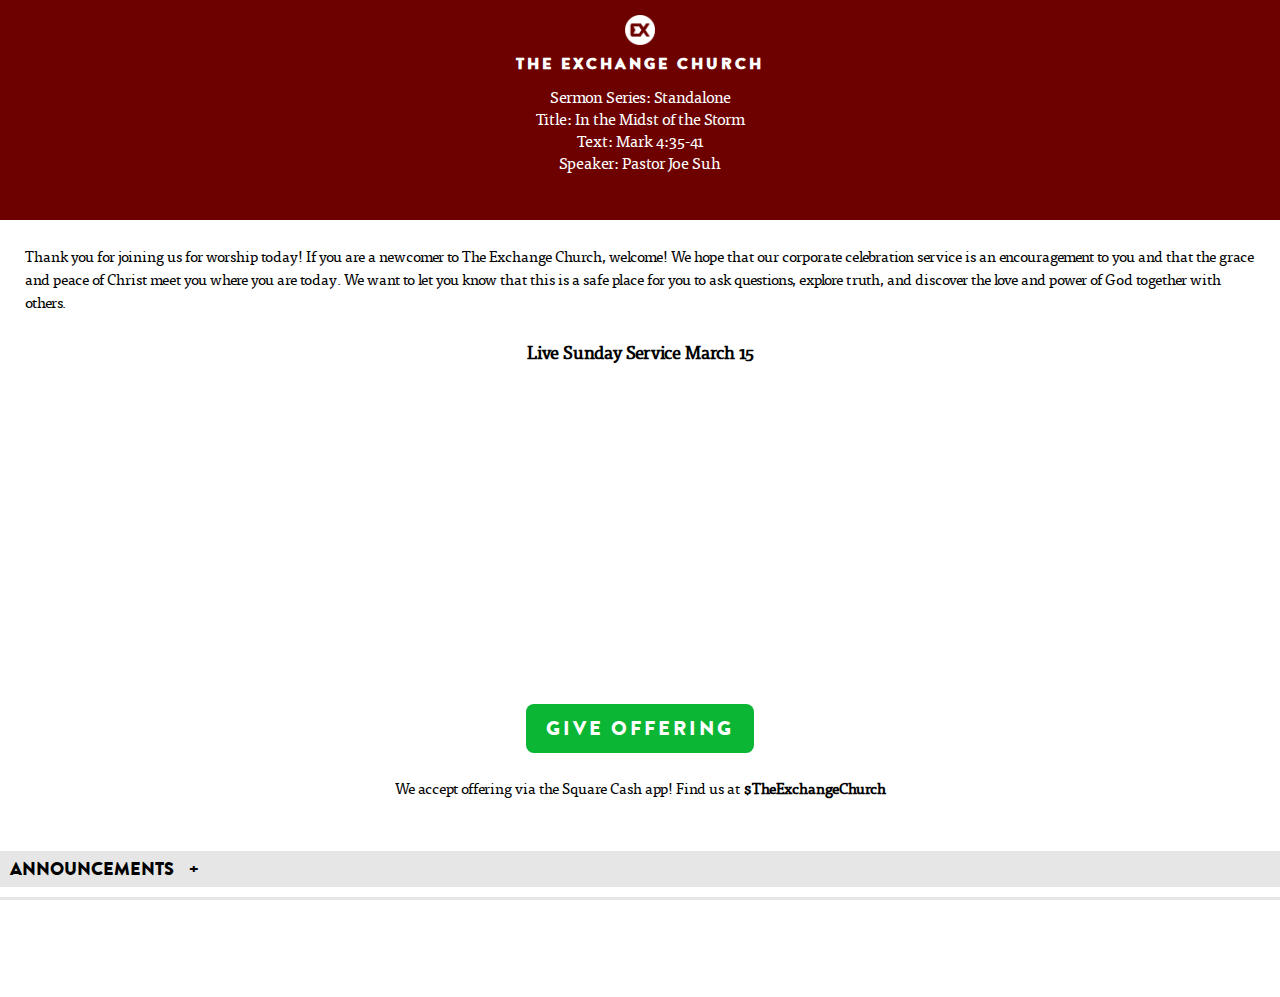
==== index.html @ 0a5fa8ea "updated livestream url" ====
<!DOCTYPE html>
<html lang="en">
<head>
    <meta charset="UTF-8">
    <meta name="viewport" content="width=device-width, initial-scale=1.0">
    <meta http-equiv="X-UA-Compatible" content="ie=edge">
    <title>Exchange Church Jubo</title>
    <link rel="stylesheet" href="style.css">
    <link href="https://fonts.googleapis.com/css?family=Roboto" rel="stylesheet">
    <script src="https://code.jquery.com/jquery-3.3.1.js" integrity="sha256-2Kok7MbOyxpgUVvAk/HJ2jigOSYS2auK4Pfzbm7uH60=" crossorigin="anonymous"></script>
</head>
<body>
    <header>
        <div id="logoTitle">
            <a href='#home'><img id='logo' src='logo.png' alt="exchange church logo"></a>
            <h1 role="heading" id="churchName">The Exchange Church</h1>
        </div>
        <div id="juboDetails">
            <ul class='deets'>
                <li id='sermonSlide'></li>
                <li id='date'></li>
                <li id='sermonSeries'>Sermon Series: Standalone</li>
                <li id='sermonTitle'>Title: In the Midst of the Storm</li>
                <li id='sermonText'>Text: Mark 4:35-41</li>
                <li id='speakerName'>Speaker: Pastor Joe Suh</li>
            </h2>
        </div>
    </header>
    <main role="main">
        <section id="jubo">
            <div id="greeting">
                Thank you for joining us for worship today! If you are a newcomer to The Exchange Church, welcome! We hope that our corporate celebration service is an encouragement to you and that the grace and peace of Christ meet you where you are today. We want to let you know that this is a safe place for you to ask questions, explore truth, and discover the love and power of God together with others.
            </div>
            <div id="livestream" align = "center">
            	<b style="font-size: 18px">Live Sunday Service March 15<br></b>
            	<iframe src="https://www.facebook.com/plugins/video.php?href=https%3A%2F%2Fwww.facebook.com%2Fthe.exchange.church%2Fvideos%2F644797869419115%2F&show_text=1&width=480" max-width="480" width= "100%" height="100%" marginwidth="auto" style="border:none;overflow:hidden;padding-bottom: 35px;height: 335px;" scrolling="no" frameborder="0" allowTransparency="true" allowFullScreen="true"></iframe>
            </div>
            <div id="linkContainer">
                <a id='offeringButton' href='https://cash.app/$TheExchangeChurch' target="_blank">Give Offering</a>
            </div>
            <div id="offeringBlurb">
                We accept offering via the Square Cash app! Find us at <b>$TheExchangeChurch</b>
            </div>
            <ul id="bar">
                <li class='barList'>
                    <a class="barLink" href="#announcements">Announcements<div class="expand">+</div></a>
                </li>
                <div class='accordionBody' id="announceBody" style="display: none;"></div>
                <li class='barList'>
                    <a class="barLink" href="#order-of-worship">Order of Worship<div class="expand">+</div></a>
                </li>
                <div class='accordionBody' id="orderBody" style="display: none;"></div>
                <li class='barList'>
                    <a class="barLink" href="#contact-us">Contact Us<div class="expand">+</div></a>
                </li>
                <div class='accordionBody' id="contactBody" style="display: none;"></div>
            </ul>
        </section>
    </main>
    <script src="script.js"></script>
</body>
</html>
---- style.css ----
* {
    box-sizing: border-box;
}

@font-face {
    font-family: 'brandon_grotesqueblack';
    src: url('Fonts/hvd_fonts_-_brandongrotesque-black-webfont.woff2') format('woff2'),
         url('Fonts/hvd_fonts_-_brandongrotesque-black-webfont.woff') format('woff');
    font-weight: 100;
    font-style: normal;
}

@font-face {
    font-family: 'brandon_grotesquebold';
    src: url('Fonts/hvd_fonts_-_brandongrotesque-bold-webfont.woff2') format('woff2'),
         url('Fonts/hvd_fonts_-_brandongrotesque-bold-webfont.woff') format('woff');
    font-weight: normal;
    font-style: normal;
}

@font-face {
    font-family: 'tisaprobold';
    src: url('Fonts/tisapro-bold-webfont.woff2') format('woff2'),
         url('Fonts/tisapro-bold-webfont.woff') format('woff');
    font-weight: normal;
    font-style: normal;

}

@font-face {
    font-family: 'tisaproitalicbold';
    src: url('Fonts/tisapro-boldita-webfont.woff2') format('woff2'),
         url('Fonts/tisapro-boldita-webfont.woff') format('woff');
    font-weight: normal;
    font-style: normal;

}

@font-face {
    font-family: 'tisaproitalic';
    src: url('Fonts/tisapro-ita-webfont.woff2') format('woff2'),
         url('Fonts/tisapro-ita-webfont.woff') format('woff');
    font-weight: normal;
    font-style: normal;
}

@font-face {
    font-family: 'tisapromedium';
    src: url('Fonts/tisapro-medi-webfont.woff2') format('woff2'),
         url('Fonts/tisapro-medi-webfont.woff') format('woff');
    font-weight: normal;
    font-style: normal;
}

@font-face {
    font-family: 'tisaproitalicmedium';
    src: url('Fonts/tisapro-mediita-webfont.woff2') format('woff2'),
         url('Fonts/tisapro-mediita-webfont.woff') format('woff');
    font-weight: normal;
    font-style: normal;
}

@font-face {
    font-family: 'tisaproregular';
    src: url('Fonts/tisapro-regular-webfont.woff2') format('woff2'),
         url('Fonts/tisapro-regular-webfont.woff') format('woff');
    font-weight: normal;
    font-style: normal;
}

html, body {
    display: flex;
    flex-direction: column;
    height: 100%;
    margin: 0;
    padding: 0;
    font-family: 'tisaproregular';
    background-color: white;
    overflow: auto;
    /* background-image: linear-gradient(rgb(238, 238, 238), rgb(255, 255, 255)); */
}
header {
    display: flex;
    flex-direction: column;
    align-items: center;
    background-color: #6d0100;
    width: 100%;
    color: white;
    min-height: 220px;
}
#logoTitle {
    display: flex;
    flex-direction: column;
    color: white;
    align-items: center;
    padding: 15px 0 10px 0;
    font-size: 6px;
    margin-left: auto;
    margin-right: auto;
}
#churchName {
    margin: 0;
    font-family: 'brandon_grotesqueblack';
    text-transform: uppercase;
    letter-spacing: 3px;
    font-size: 16px;
    margin-top: 5px;
}
.deets{
    list-style: none;
    text-decoration: none;
    padding: 0;
    font-size: 16px;
    line-height: 22px;
    margin-top: 0;
}
.deets li{
    display: flex;
    flex-direction: column;
    align-items: center;
}

#logo {
    height: 30px;
}


#jubo {
    width: 100%;
    display: flex;
    flex-direction: column;
    align-items: center;
}
#greeting {
    padding: 25px;
    font-size: 15px;
    line-height: 23px;
}
#offeringBlurb {
    padding: 25px;
    font-size: 15px;
    line-height: 20px;
    text-align: center;
}
#offeringButton {
    font-family: 'brandon_grotesqueblack';
    text-transform: uppercase;
    text-decoration: none;
    background-color: #0bb634;
    color: white;
    letter-spacing: 3px;
    font-size: 20px;
    margin-left: auto;
    margin-right: auto;
    padding: 10px 20px;
    border-radius: 8px;
}
#linkContainer {
    margin: 10px 0;
}

#bar {
    display: flex;
    font-family: 'brandon_grotesqueblack';
    flex-direction: column;
    justify-content: space-evenly;
    list-style: none;
    text-decoration: none;
    text-transform: uppercase;
    padding: 0px;
    width: 100%;
    font-size: 18px;
}
.barList {
    width: 100%;
    background: rgb(230, 230, 230);
    margin-top: 10px;
    padding: 5px;
    padding-left: 10px;
}
.barLink {
    text-decoration: none;
    color: black;
    width: 100%;
    display: flex;
    flex-direction: row;

}
.expand {
    margin-left: 15px;
}
.navIcons {
    border-radius: 50%;
    height: 30px;
    margin-left: 8px;
    margin-right: 8px;
    padding: 2px;
    background-color: lightgrey;
}
main {
    width: 100%;
    height: 100%;
}
.announceDetCont, .orderWorshipContainer, .contactContainer {
    padding: 20px;
}
.announceImg {
    width: 100%;
    height: auto;
    margin-top: 10px;
}

.announceTitle {
    margin-top: 5px;
    margin-bottom: 0;
    font-family: 'tisapromedium';
}

.announceDate {
    margin-top: 5px;
    margin-bottom: 0;
    font-size: 20px;
    color: rgb(180, 180, 180);
    font-family: 'brandon_grotesqueblack';
    text-transform: none;
}

.announceDesc, .orderDesc{
    font-family: 'tisaproregular';
    text-transform: none;
    font-size: 15px;
    line-height: 23px;
}

.announceLink {
    font-family: 'brandon_grotesqueblack';
    text-transform: uppercase;
    text-decoration: none;
    background-color: #e73f4d;
    color: white;
    letter-spacing: 3px;
    font-size: 20px;
    margin-left: auto;
    margin-right: auto;
    padding: 10px 20px;
    border-radius: 8px;
}

.orderTitle {
    margin-top: 5px;
    margin-bottom: 0;
    font-size: 15px;
    letter-spacing: 3px;
}
.orderTitleAlt {
    margin-top: 0px;
    font-size: 15px;
    letter-spacing: 1px;
}
.orderDesc {
    margin-top: 5px;
    margin-bottom: 0;
}
.contactDesc, #webLink{
    margin-top: 0;
    margin-bottom: 20px;
    text-transform: none;
    font-family: 'tisaproregular';
}

#webLink {
    display: inline-block;
}
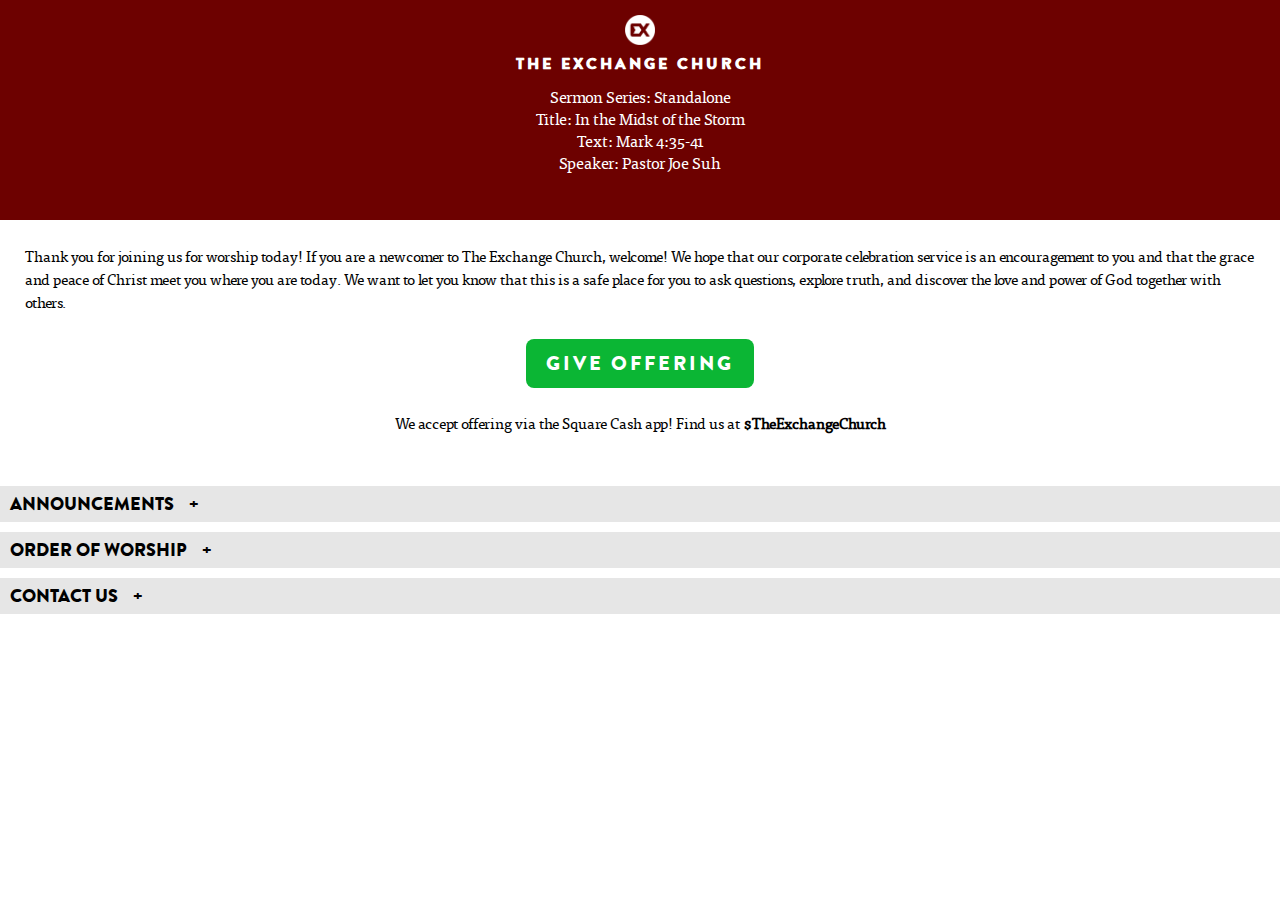
==== commit 04a8b277: "March 22 Service" ====
--- a/index.html
+++ b/index.html
@@ -31,10 +31,10 @@
             <div id="greeting">
                 Thank you for joining us for worship today! If you are a newcomer to The Exchange Church, welcome! We hope that our corporate celebration service is an encouragement to you and that the grace and peace of Christ meet you where you are today. We want to let you know that this is a safe place for you to ask questions, explore truth, and discover the love and power of God together with others.
             </div>
-            <div id="livestream" align = "center">
+            <!-- <div id="livestream" align = "center">
             	<b style="font-size: 18px">Live Sunday Service March 15<br></b>
-            	<iframe src="https://www.facebook.com/plugins/video.php?href=https%3A%2F%2Fwww.facebook.com%2Fthe.exchange.church%2Fvideos%2F644797869419115%2F&show_text=1&width=480" max-width="480" width= "100%" height="100%" marginwidth="auto" style="border:none;overflow:hidden;padding-bottom: 35px;height: 335px;" scrolling="no" frameborder="0" allowTransparency="true" allowFullScreen="true"></iframe>
-            </div>
+            	<iframe src="https://www.facebook.com/plugins/video.php?href=https%3A%2F%2Fwww.facebook.com%2Fthe.exchange.church%2Fvideos%2F285741352393863%2F&show_text=1&width=480" max-width="480" width= "100%" height="100%" marginwidth="auto" style="border:none;overflow:hidden;padding-bottom: 35px;height: 335px;" scrolling="no" frameborder="0" allowTransparency="true" allowFullScreen="true"></iframe>
+            </div> -->
             <div id="linkContainer">
                 <a id='offeringButton' href='https://cash.app/$TheExchangeChurch' target="_blank">Give Offering</a>
             </div>
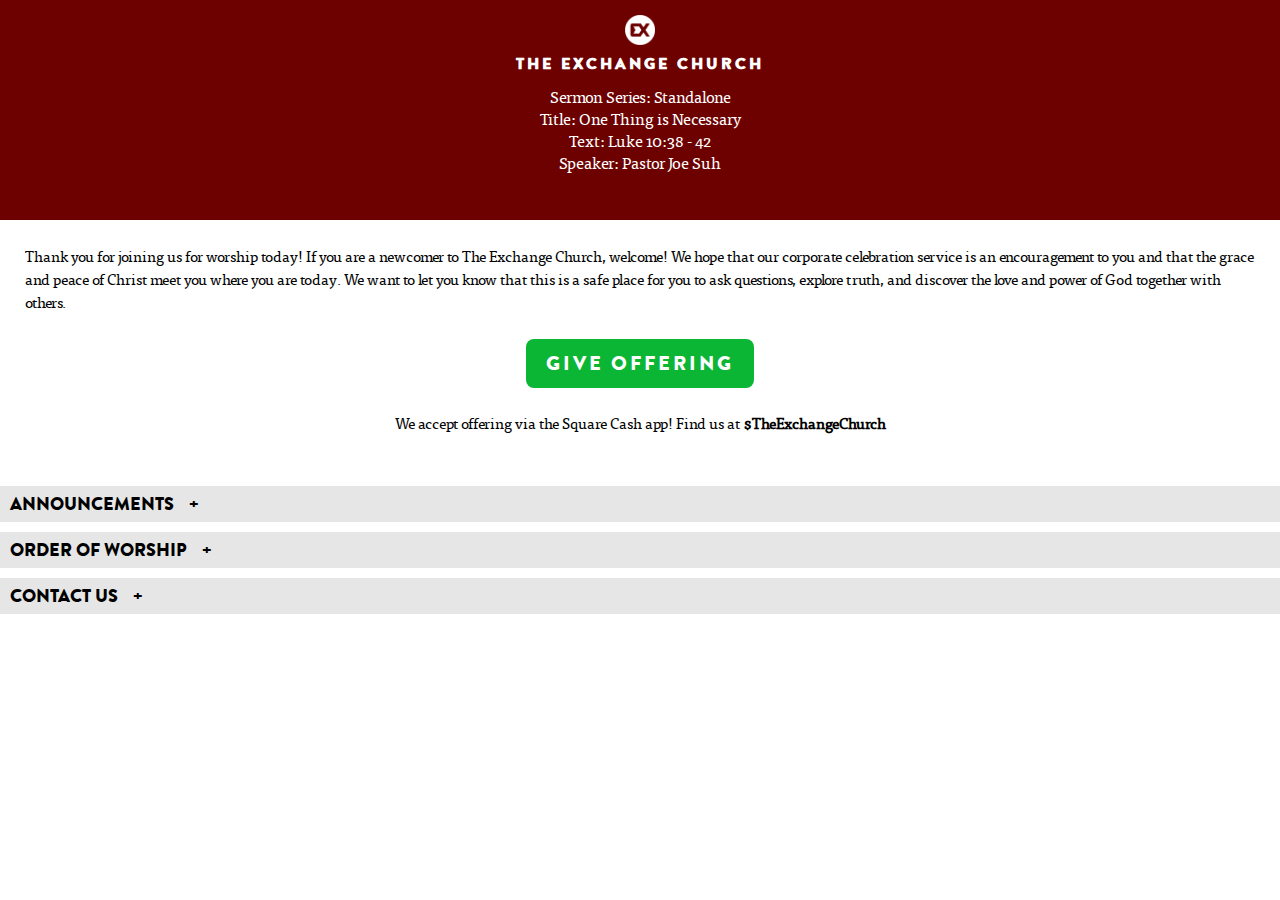
==== commit 580ef97e: "fixed zoom link visibility and align center" ====
--- a/index.html
+++ b/index.html
@@ -20,8 +20,8 @@
                 <li id='sermonSlide'></li>
                 <li id='date'></li>
                 <li id='sermonSeries'>Sermon Series: Standalone</li>
-                <li id='sermonTitle'>Title: In the Midst of the Storm</li>
-                <li id='sermonText'>Text: Mark 4:35-41</li>
+                <li id='sermonTitle'>Title: One Thing is Necessary</li>
+                <li id='sermonText'>Text: Luke 10:38 - 42</li>
                 <li id='speakerName'>Speaker: Pastor Joe Suh</li>
             </h2>
         </div>
@@ -34,6 +34,7 @@
             <!-- <div id="livestream" align = "center">
             	<b style="font-size: 18px">Live Sunday Service March 15<br></b>
             	<iframe src="https://www.facebook.com/plugins/video.php?href=https%3A%2F%2Fwww.facebook.com%2Fthe.exchange.church%2Fvideos%2F285741352393863%2F&show_text=1&width=480" max-width="480" width= "100%" height="100%" marginwidth="auto" style="border:none;overflow:hidden;padding-bottom: 35px;height: 335px;" scrolling="no" frameborder="0" allowTransparency="true" allowFullScreen="true"></iframe>
+            	
             </div> -->
             <div id="linkContainer">
                 <a id='offeringButton' href='https://cash.app/$TheExchangeChurch' target="_blank">Give Offering</a>
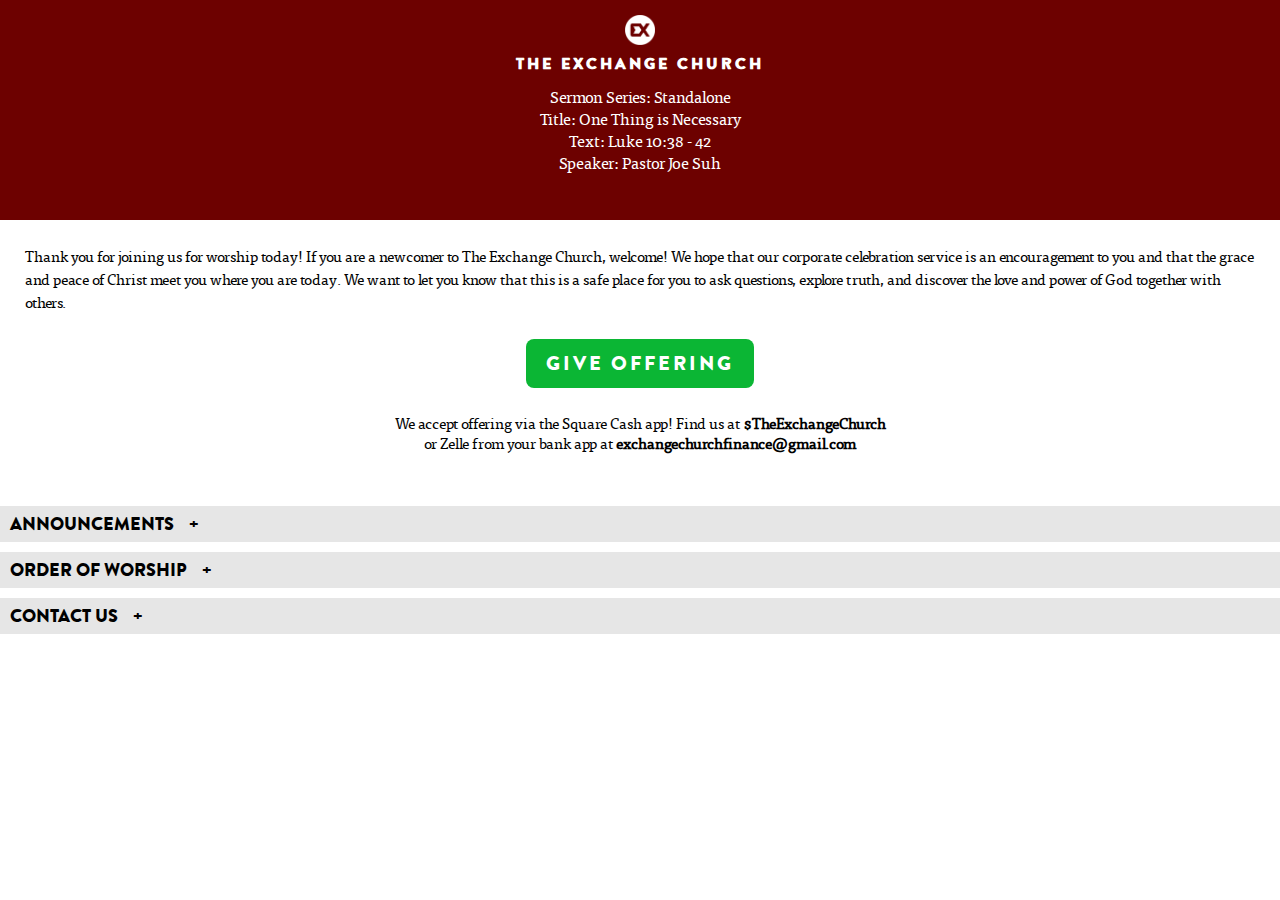
==== commit 27e8914f: "updated announcements and sermon title for 3/29" ====
--- a/index.html
+++ b/index.html
@@ -41,6 +41,7 @@
             </div>
             <div id="offeringBlurb">
                 We accept offering via the Square Cash app! Find us at <b>$TheExchangeChurch</b>
+                <br> or Zelle from your bank app at <b>exchangechurchfinance@gmail.com</b>
             </div>
             <ul id="bar">
                 <li class='barList'>
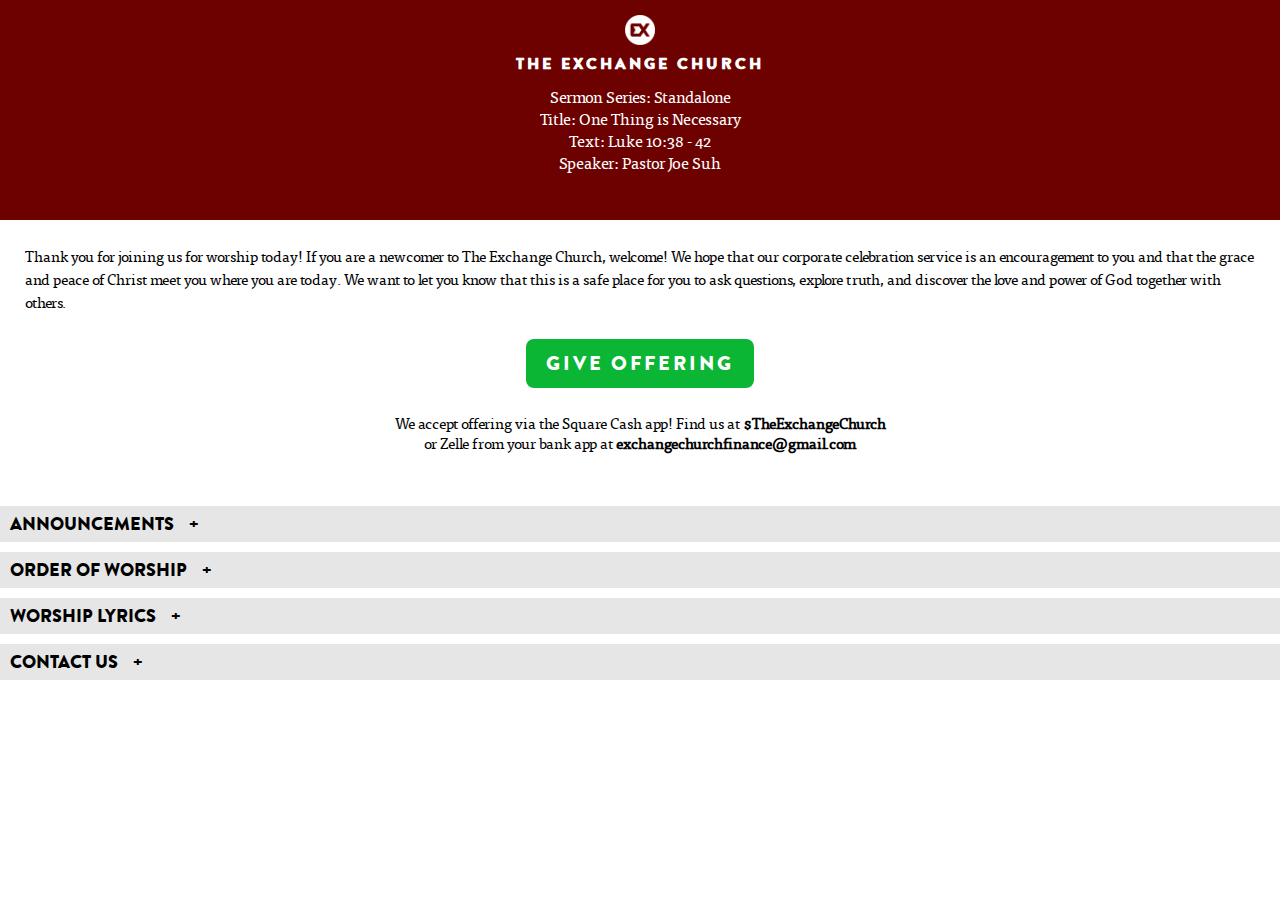
==== commit 771f8637: "updated with worship lyrics 8/9" ====
--- a/index.html
+++ b/index.html
@@ -53,6 +53,10 @@
                 </li>
                 <div class='accordionBody' id="orderBody" style="display: none;"></div>
                 <li class='barList'>
+                    <a class="barLink" href="#worship-lyrics">Worship Lyrics<div class="expand">+</div></a>
+                </li>
+                <div class='accordionBody' id="lyricsBody" style="display: none;"></div>
+                <li class='barList'>
                     <a class="barLink" href="#contact-us">Contact Us<div class="expand">+</div></a>
                 </li>
                 <div class='accordionBody' id="contactBody" style="display: none;"></div>
--- a/style.css
+++ b/style.css
@@ -201,7 +201,7 @@
     width: 100%;
     height: 100%;
 }
-.announceDetCont, .orderWorshipContainer, .contactContainer {
+.announceDetCont, .orderWorshipContainer, .worshipLyricsContainer, .contactContainer {
     padding: 20px;
 }
 .announceImg {
@@ -225,7 +225,7 @@
     text-transform: none;
 }
 
-.announceDesc, .orderDesc{
+.announceDesc, .orderDesc, .lyricsDesc{
     font-family: 'tisaproregular';
     text-transform: none;
     font-size: 15px;
@@ -245,6 +245,9 @@
     padding: 10px 20px;
     border-radius: 8px;
 }
+.announceDetContLink{
+    padding-bottom: 20px;
+}
 
 .orderTitle {
     margin-top: 5px;
@@ -258,6 +261,21 @@
     letter-spacing: 1px;
 }
 .orderDesc {
+    margin-top: 5px;
+    margin-bottom: 0;
+}
+.lyricsTitle {
+    margin-top: 5px;
+    margin-bottom: 0;
+    font-size: 15px;
+    letter-spacing: 3px;
+}
+.lyricsTitleAlt {
+    margin-top: 0px;
+    font-size: 15px;
+    letter-spacing: 1px;
+}
+.lyricsDesc {
     margin-top: 5px;
     margin-bottom: 0;
 }
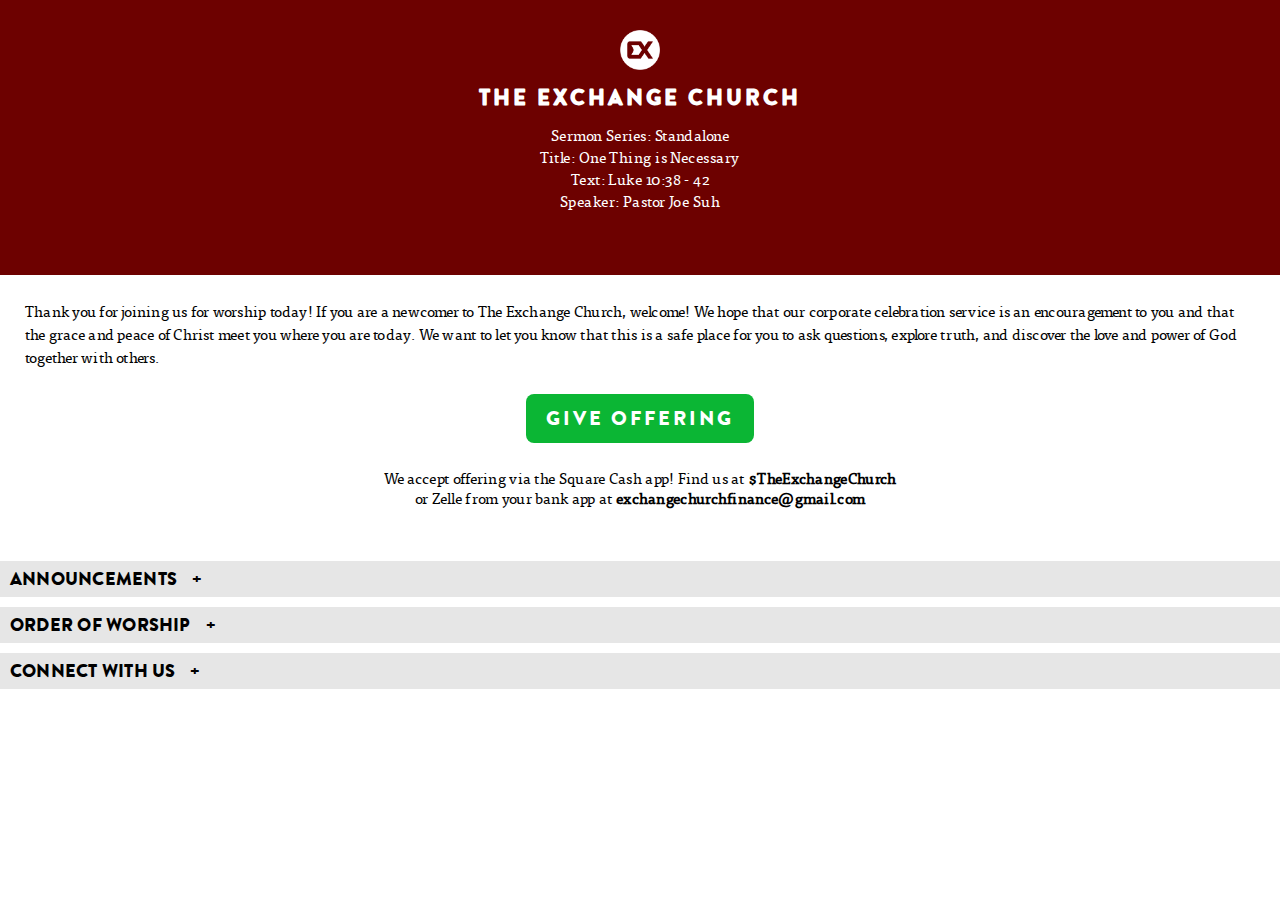
==== commit fb07aae1: "updated css/announcement" ====
--- a/index.html
+++ b/index.html
@@ -4,7 +4,7 @@
     <meta charset="UTF-8">
     <meta name="viewport" content="width=device-width, initial-scale=1.0">
     <meta http-equiv="X-UA-Compatible" content="ie=edge">
-    <title>Exchange Church Jubo</title>
+    <title>EX Sunday Bulletin</title>
     <link rel="stylesheet" href="style.css">
     <link href="https://fonts.googleapis.com/css?family=Roboto" rel="stylesheet">
     <script src="https://code.jquery.com/jquery-3.3.1.js" integrity="sha256-2Kok7MbOyxpgUVvAk/HJ2jigOSYS2auK4Pfzbm7uH60=" crossorigin="anonymous"></script>
@@ -52,12 +52,12 @@
                     <a class="barLink" href="#order-of-worship">Order of Worship<div class="expand">+</div></a>
                 </li>
                 <div class='accordionBody' id="orderBody" style="display: none;"></div>
-                <li class='barList'>
+                <!--<li class='barList'>
                     <a class="barLink" href="#worship-lyrics">Worship Lyrics<div class="expand">+</div></a>
                 </li>
-                <div class='accordionBody' id="lyricsBody" style="display: none;"></div>
+                <div class='accordionBody' id="lyricsBody" style="display: none;"></div>-->
                 <li class='barList'>
-                    <a class="barLink" href="#contact-us">Contact Us<div class="expand">+</div></a>
+                    <a class="barLink" href="#contact-us">Connect with Us<div class="expand">+</div></a>
                 </li>
                 <div class='accordionBody' id="contactBody" style="display: none;"></div>
             </ul>
--- a/style.css
+++ b/style.css
@@ -75,6 +75,7 @@
     margin: 0;
     padding: 0;
     font-family: 'tisaproregular';
+    letter-spacing: .23px;
     background-color: white;
     overflow: auto;
     /* background-image: linear-gradient(rgb(238, 238, 238), rgb(255, 255, 255)); */
@@ -86,7 +87,8 @@
     background-color: #6d0100;
     width: 100%;
     color: white;
-    min-height: 220px;
+    min-height: 275px;
+    padding-top: 15px;
 }
 #logoTitle {
     display: flex;
@@ -103,16 +105,17 @@
     font-family: 'brandon_grotesqueblack';
     text-transform: uppercase;
     letter-spacing: 3px;
-    font-size: 16px;
-    margin-top: 5px;
+    font-size: 22px;
+    margin-top: 10px;
 }
 .deets{
     list-style: none;
     text-decoration: none;
     padding: 0;
-    font-size: 16px;
+    font-size: 14.5px;
     line-height: 22px;
     margin-top: 0;
+    letter-spacing: .45px;
 }
 .deets li{
     display: flex;
@@ -121,7 +124,7 @@
 }
 
 #logo {
-    height: 30px;
+    height: 40px;
 }
 
 
@@ -135,12 +138,14 @@
     padding: 25px;
     font-size: 15px;
     line-height: 23px;
+    letter-spacing: .23px;
 }
 #offeringBlurb {
     padding: 25px;
     font-size: 15px;
     line-height: 20px;
     text-align: center;
+    letter-spacing: 0.3px;
 }
 #offeringButton {
     font-family: 'brandon_grotesqueblack';
@@ -166,7 +171,6 @@
     justify-content: space-evenly;
     list-style: none;
     text-decoration: none;
-    text-transform: uppercase;
     padding: 0px;
     width: 100%;
     font-size: 18px;
@@ -177,6 +181,7 @@
     margin-top: 10px;
     padding: 5px;
     padding-left: 10px;
+    letter-spacing: 0.23px;
 }
 .barLink {
     text-decoration: none;
@@ -184,6 +189,8 @@
     width: 100%;
     display: flex;
     flex-direction: row;
+    text-transform: uppercase;
+    letter-spacing: 0.23px;
 
 }
 .expand {
@@ -213,19 +220,20 @@
 .announceTitle {
     margin-top: 5px;
     margin-bottom: 0;
-    font-family: 'tisapromedium';
+    font-family: 'tisaproregular';
+    letter-spacing: 1.8px;
 }
 
 .announceDate {
     margin-top: 5px;
     margin-bottom: 0;
-    font-size: 20px;
+    font-size: 18px;
     color: rgb(180, 180, 180);
     font-family: 'brandon_grotesqueblack';
-    text-transform: none;
-}
-
-.announceDesc, .orderDesc, .lyricsDesc{
+    text-transform: uppercase;
+}
+
+.announceDesc, .orderDesc, .lyricsDesc, p {
     font-family: 'tisaproregular';
     text-transform: none;
     font-size: 15px;
@@ -269,6 +277,7 @@
     margin-bottom: 0;
     font-size: 15px;
     letter-spacing: 3px;
+    text-transform: uppercase;
 }
 .lyricsTitleAlt {
     margin-top: 0px;
@@ -284,8 +293,12 @@
     margin-bottom: 20px;
     text-transform: none;
     font-family: 'tisaproregular';
+    font-size: 15px;
 }
 
 #webLink {
     display: inline-block;
 }
+pre {
+    white-space: pre-wrap;
+}
